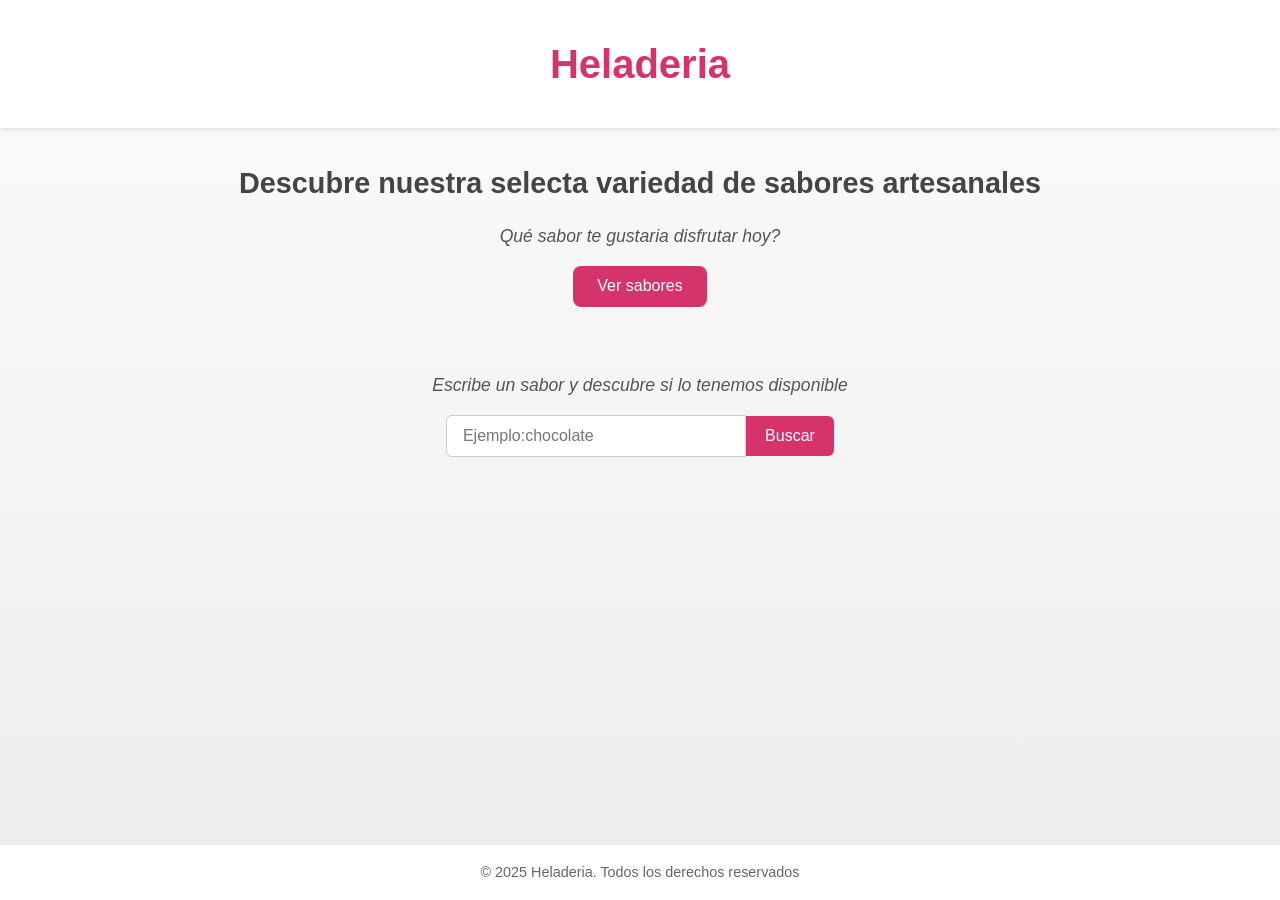
==== index.html @ ed1674b4 "feat: Proyecto heladeria inicial" ====
<!DOCTYPE html>
<html lang="es">
   <head>
      <meta charset="UTF-8">
      <meta name="viewport" content="width=device-width, initial-scale=1.0">
      <link rel="stylesheet" href="./style.css">
      <title>Heladeria</title>
  </head>
 <body>
   <header>
      <h1>Heladeria </h1>
   </header>
   <main>
     <!--Sección de presentación-->
     <section class="intro">
        <h2>Descubre nuestra selecta variedad de sabores artesanales</h2>
        <p>Qué sabor te gustaria disfrutar hoy?</p>
        <button id="btn-sabores">Ver sabores</button>
     </section>
     <!--Se agrega contenido dinamico-->
     <section id="lista-sabores"></section>
     <!--Sección de buscadores de sabores-->
     <section class="buscador">
        <p>Escribe un sabor y descubre si lo tenemos disponible</p>
        <form id="form-busqueda" action="#">
           <input type="text" placeholder="Ejemplo:chocolate" value="" id="inp-busqueda" required>
           <button type="submit" id="btn-buscar">Buscar</button>
        </form>
        <!--Se muestra contenido dinamico-->
        <div id="resultado-busqueda"></div>
     </section></section>
     <div id="overlay-confirmacion" class="overlay">
       <div class="modal" id="contenido-modal">
          <!-- Aquí JS inyecta el contenido -->
       </div>
     </div>
   </main>
   <footer>
      <p> &copy; 2025 Heladeria. Todos los derechos reservados</p>
   </footer>
 </body>
 <script src="./index.js"></script>
</html>
---- style.css ----
/*Este trabajo lo hizo mi compañero que se ocupo del css completo*/
/*Reset básico */
* {
  margin: 0;
  padding: 0;
  box-sizing: border-box;
}

/* Fuente y colores*/
body {
  font-family: Arial, Helvetica, sans-serif;
  background: linear-gradient(to bottom, #fdfbfb, #ebedee);
  color: #333;
  line-height: 1.6;
  min-height: 100vh;
  display: flex;
  flex-direction: column;
}

/* Header*/
header {
  text-align: center;
  padding: 2rem 1rem;
  background-color: #fff;
  box-shadow: 0 2px 5px rgba(0,0,0,0.1);
}

header h1 {
  font-size: 2.5rem;
  color: #d6336c; 
}

/* Main */
main {
  flex: 1;
  padding: 2rem 1rem;
  max-width: 900px;
  margin: auto;
}

main h2 {
  text-align: center;
  font-size: 1.8rem;
  margin-bottom: 1rem;
  color: #444;
}
main p {
  text-align: center;
  margin-bottom: 1rem;
  font-size: 1.1rem;
  color: #555;
  font-style: italic;
}

button {
  display: block;
  margin: 1rem auto;
  padding: 0.7rem 1.5rem;
  background-color: #d6336c;
  color: #fff;
  border: none;
  border-radius: 8px;
  cursor: pointer;
  font-size: 1rem;
  transition: background 0.3s;
}

button:hover {
  background-color: #b02a57;
}

.buscador {
  margin-top: 2rem;
  text-align: center;
}

.buscador form {
  margin-top: 1rem;
  display: flex;
  justify-content: center;
  align-items: center;
  gap: 0; /* sin separación para que quede tipo barra */
}

.buscador input[type="text"] {
  padding: 0.7rem 1rem;
  border: 1px solid #ccc;
  border-radius: 6px 0 0 6px; /* redondeado solo a la izquierda */
  width: 300px;
  font-size: 1rem;
  transition: border-color 0.3s, box-shadow 0.3s;
}

.buscador input[type="text"]:focus {
  border-color: #d6336c;
  outline: none;
  box-shadow: 0 0 5px rgba(214, 51, 108, 0.5);
}

.buscador button {
  padding: 0.7rem 1.2rem;
  border-radius: 0 6px 6px 0; /* redondeado solo a la derecha */
  margin: 0;
}

/* Resultado búsqueda */
#resultado-busqueda {
  margin-top: 1rem;
  font-weight: bold;
}

/*Lista de sabores dinámica */
#lista-sabores {
  display: grid;
  grid-template-columns: repeat(auto-fit, minmax(250px, 1fr));
  gap: 1.5rem;
  margin-top: 2rem;
}

/* Cada card */
.card-sabor {
  background: #fff;
  border-radius: 12px;
  padding: 1rem;
  box-shadow: 0 4px 8px rgba(0,0,0,0.1);
  text-align: center;
  transition: transform 0.2s ease;
}

.card-sabor:hover {
  transform: scale(1.03);
}

.card-sabor img {
  max-width: 100%;
  height: 150px;
  object-fit: cover;
  border-radius: 8px;
  margin-bottom: 0.5rem;
}

.card-sabor h3 {
  margin-bottom: 0.5rem;
  color: #d6336c;
  font-size: 1.3rem;
}

.card-sabor .descripcion {
  font-size: 0.95rem;
  margin-bottom: 0.5rem;
  color: #555;
}

.card-sabor .precio {
  font-weight: bold;
  font-size: 1rem;
  color: #333;
}

/*Mensaje de confirmación */
.mensaje-confirmacion {
  margin: 2rem auto;
  max-width: 500px;
  background: #fff;
  padding: 1.5rem;
  border-radius: 12px;
  box-shadow: 0 4px 12px rgba(0,0,0,0.15);
  text-align: center;
}

.mensaje-confirmacion p {
  margin-bottom: 0.8rem;
  font-size: 1rem;
}

.mensaje-confirmacion strong {
  color: #d6336c;
}

/* Resultados del buscador*/
.resultado-ok {
  margin-top: 1rem;
  padding: 0.8rem;
  border-radius: 8px;
  background: #d4edda;
  color: #155724;
  font-weight: bold;
}

.resultado-error {
  margin-top: 1rem;
  padding: 0.8rem;
  border-radius: 8px;
  background: #f8d7da;
  color: #721c24;
  font-weight: bold;
}

footer {
  text-align: center;
  padding: 1rem;
  background: #fff;
  border-top: 1px solid #eee;
  font-size: 0.9rem;
  color: #666;
}
/* Overlay que cubre toda la pantalla */
.overlay {
  position: fixed;
  top: 0;
  left: 0;
  width: 100%;
  height: 100%;
  background: rgba(0,0,0,0.6); /* Fondo oscuro translúcido */
  display: flex;
  align-items: center;
  justify-content: center;
  visibility: hidden;  /* Oculto por defecto */
  opacity: 0;
  transition: opacity 0.3s ease, visibility 0.3s ease;
  z-index: 1000; /* Por encima de todo */
}

/* Cuando esté activo */
.overlay.active {
  visibility: visible;
  opacity: 1;
}

/* Caja del modal */
.modal {
  background: #fff;
  padding: 2rem;
  border-radius: 12px;
  box-shadow: 0 5px 15px rgba(0,0,0,0.3);
  max-width: 400px;
  width: 90%;
  text-align: center;
  animation: aparecer 0.3s ease;
}

/* Animación */
@keyframes aparecer {
  from {
    transform: scale(0.8);
    opacity: 0;
  }
  to {
    transform: scale(1);
    opacity: 1;
  }
}

/* Botón de aceptar */
#btn-cerrar-confirmacion {
  margin-top: 1rem;
  padding: 0.5rem 1.2rem;
  background-color: #ff6b81;
  color: #fff;
  border: none;
  border-radius: 8px;
  cursor: pointer;
  transition: background 0.2s ease;
}

#btn-cerrar-confirmacion:hover {
  background-color: #e85a70;
}
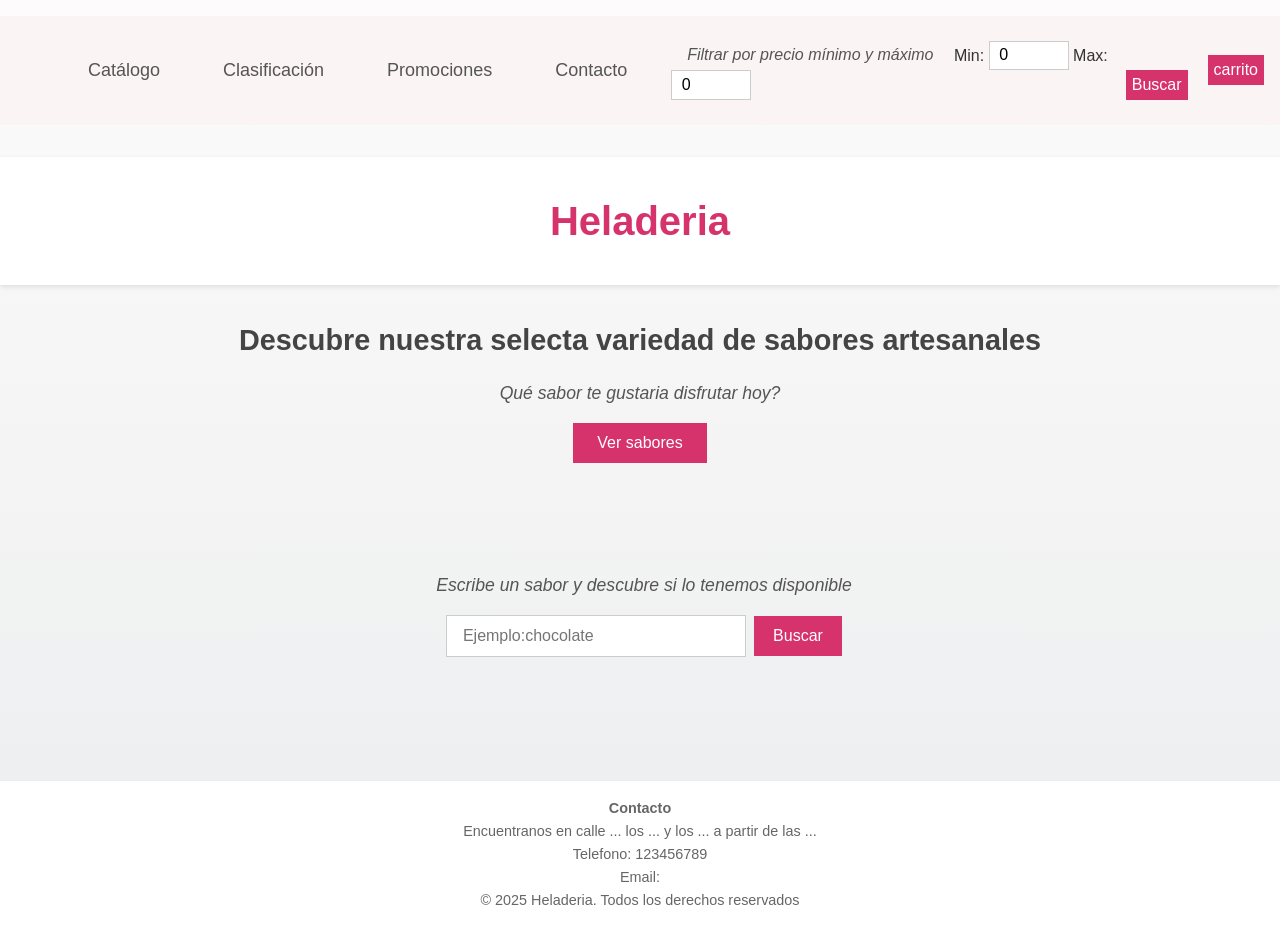
==== commit 6a909de8: "style: maqueteado nav, filtros y responsive design" ====
--- a/index.html
+++ b/index.html
@@ -1,43 +1,79 @@
 <!DOCTYPE html>
 <html lang="es">
-   <head>
-      <meta charset="UTF-8">
-      <meta name="viewport" content="width=device-width, initial-scale=1.0">
-      <link rel="stylesheet" href="./style.css">
-      <title>Heladeria</title>
-  </head>
- <body>
+<head>
+   <meta charset="UTF-8">
+   <meta name="viewport" content="width=device-width, initial-scale=1.0">
+   <link rel="stylesheet" href="./style.css">
+   <title>Heladeria</title>
+</head>
+
+<body>
+   <!--Barra de navegacion-->
+   <nav class="top-bar">
+         <ul class="nav-links">
+            <li><a href="#intro">Catálogo</a></li>
+            <li><a href="#opciones">Clasificación</a></li>
+            <li><a href="#promociones.html">Promociones</a></li>
+            <li><a href="#contacto">Contacto</a></li>
+         </ul>
+         <!--Formulario para filtrar por precio minimo y maximo-->
+         <form id="form-filtrar" action="#">
+            <span>Filtrar por precio mínimo y máximo </span>
+            <label for="inp-min">Min:</label>
+            <input type="number" value=0 id="inp-min" required>
+            <label for="inp-max">Max:</label>
+            <input type="number" value=0 id="inp-max" required>
+            <button type="submit" id="btn-filtrar">Buscar</button>
+         </form>
+         <!--Boton para ver el carrito de compras-->
+            <button id="btn-carrito">carrito</button>
+   </nav>
    <header>
       <h1>Heladeria </h1>
    </header>
    <main>
-     <!--Sección de presentación-->
-     <section class="intro">
-        <h2>Descubre nuestra selecta variedad de sabores artesanales</h2>
-        <p>Qué sabor te gustaria disfrutar hoy?</p>
-        <button id="btn-sabores">Ver sabores</button>
-     </section>
-     <!--Se agrega contenido dinamico-->
-     <section id="lista-sabores"></section>
-     <!--Sección de buscadores de sabores-->
-     <section class="buscador">
-        <p>Escribe un sabor y descubre si lo tenemos disponible</p>
-        <form id="form-busqueda" action="#">
-           <input type="text" placeholder="Ejemplo:chocolate" value="" id="inp-busqueda" required>
-           <button type="submit" id="btn-buscar">Buscar</button>
-        </form>
-        <!--Se muestra contenido dinamico-->
-        <div id="resultado-busqueda"></div>
-     </section></section>
-     <div id="overlay-confirmacion" class="overlay">
-       <div class="modal" id="contenido-modal">
-          <!-- Aquí JS inyecta el contenido -->
-       </div>
-     </div>
+      <!--Sección de presentación-->
+      <section class="intro" id="intro">
+         <h2>Descubre nuestra selecta variedad de sabores artesanales</h2>
+         <p>Qué sabor te gustaria disfrutar hoy?</p>
+         <button id="btn-sabores">Ver sabores</button>
+      </section>
+      <!--Se agrega contenido dinamico: boton ver sabores -->
+      <section id="lista-sabores"></section>
+      <!--Sección de buscadores de sabores-->
+      <section class="buscador">
+          <p>Escribe un sabor y descubre si lo tenemos disponible</p>
+         <form id="form-busqueda" action="#">
+            <input type="text" placeholder="Ejemplo:chocolate" value="" id="inp-busqueda" required>
+            <button type="submit" id="btn-buscar">Buscar</button>
+         </form>
+         <!--Se muestra contenido dinamico : boton buscar -->
+         <div id="resultado-busqueda"></div>
+      </section>
+      <div id="overlay-confirmacion" class="overlay">
+         <div class="modal" id="contenido-modal">
+            <!-- Aquí JS inyecta el contenido : modal feedback de la compra -->
+         </div>
+      </div>
+      <!--Seccion que se agrega de forma dinamica :  el enlace del nav-->
+      <section id="opciones" class="overlay">
+         <h3>Clasificación</h3>
+         <p> Aqui conoceras las diferentes presentaciones! Elige la que mas te tiente</p>
+            <div class="modal" id="clasificaciones-modal">
+   
+               <!--Aqui JS inyecta contenido-->
+            </div>
+      </section>
    </main>
-   <footer>
+   <footer id="contacto">
+      <h4>Contacto</h4>
+      <p>
+         Encuentranos en calle ... los ... y los ... a partir de las ... <br>
+         Telefono: 123456789 <br>
+         Email:
+      </p>
       <p> &copy; 2025 Heladeria. Todos los derechos reservados</p>
    </footer>
- </body>
- <script src="./index.js"></script>
+</body>
+<script src="./index.js"></script>
 </html>
--- a/style.css
+++ b/style.css
@@ -29,7 +29,51 @@
   font-size: 2.5rem;
   color: #d6336c; 
 }
-
+/* Navegación */
+ a {
+    color: #555;;
+    font-size: 18px;
+    text-decoration:none;
+  }
+  
+  a:hover {
+    color:  #d6336c;
+    text-transform: uppercase;
+    font-weight: bolder;
+    text-decoration: underline;
+  }
+  a:active{
+    background-color:#8f9ead
+  }
+  a:visited{
+    background-color: #8f9ead;
+  }
+  li {
+    margin: 4px;
+    padding: 20px;
+    list-style: none;
+    text-align: center;
+  }
+  #btn-carrito, #btn-filtrar {
+    margin: 0;
+    padding: 6px;
+    float: right;
+  }
+  .top-bar {
+   margin-bottom: 2rem;
+  background-color: #faf4f4;
+  display: flex;
+  justify-content: space-between; /* Empuja el filtro a la izq/centro y el carrito a la derecha */
+  align-items: center;            /* Centra todo verticalmente en la misma línea */
+  padding: 1rem;
+  margin-top: 1rem;
+  gap: 20px; /* Espacio entre los elementos del top-bar */
+}
+.nav-links {
+  margin-left: 3rem;
+  display: flex; 
+  gap: 15px
+}
 /* Main */
 main {
   flex: 1;
@@ -51,7 +95,13 @@
   color: #555;
   font-style: italic;
 }
-
+span {
+  text-align: right;
+  font-size: 1rem;
+  margin: 1rem;
+  font-style: italic;
+  color: #555;
+}
 button {
   display: block;
   margin: 1rem auto;
@@ -59,10 +109,15 @@
   background-color: #d6336c;
   color: #fff;
   border: none;
-  border-radius: 8px;
   cursor: pointer;
   font-size: 1rem;
   transition: background 0.3s;
+}
+
+.buscador button {
+  padding: 0.7rem 1.2rem;
+  margin: 0;
+  margin-left: 0.5rem;
 }
 
 button:hover {
@@ -70,37 +125,39 @@
 }
 
 .buscador {
-  margin-top: 2rem;
-  text-align: center;
+  padding: 0.7rem 1.2rem;
+  margin: 4rem 0 ;
+  margin-left: 0.5rem;
 }
 
 .buscador form {
-  margin-top: 1rem;
+  margin: 1rem;
   display: flex;
   justify-content: center;
   align-items: center;
   gap: 0; /* sin separación para que quede tipo barra */
 }
 
+
+#form-filtrar input[type="number"]{
+  padding: 0.3rem 0.6rem;
+  border: 1px solid #ccc;
+  width: 80px;
+  font-size: 1rem;
+  transition: border-color 0.3s, box-shadow 0.3s;
+}
 .buscador input[type="text"] {
   padding: 0.7rem 1rem;
   border: 1px solid #ccc;
-  border-radius: 6px 0 0 6px; /* redondeado solo a la izquierda */
   width: 300px;
   font-size: 1rem;
   transition: border-color 0.3s, box-shadow 0.3s;
 }
 
-.buscador input[type="text"]:focus {
+.buscador input[type="number"]:focus, input[type="text"]:focus {
   border-color: #d6336c;
   outline: none;
   box-shadow: 0 0 5px rgba(214, 51, 108, 0.5);
-}
-
-.buscador button {
-  padding: 0.7rem 1.2rem;
-  border-radius: 0 6px 6px 0; /* redondeado solo a la derecha */
-  margin: 0;
 }
 
 /* Resultado búsqueda */
@@ -266,4 +323,41 @@
 #btn-cerrar-confirmacion:hover {
   background-color: #e85a70;
 }
-
+/* 1. TABLETS (pantallas hasta 1024px) */
+@media (max-width: 1024px) {
+  .top-bar {
+    flex-wrap: wrap; /* Permite que los elementos se acomoden si no entran en una sola fila */
+    justify-content: center;
+    gap: 15px;
+  }
+
+  .nav-links {
+    margin-left: 0; 
+  }
+}
+
+/* 2. CELULARES (pantallas hasta 600px) */
+@media (max-width: 600px) {
+  .top-bar {
+    flex-direction: column; /* Pone el menú, los filtros y el carrito uno debajo del otro */
+    align-items: center;
+    text-align: center;
+  }
+
+  .nav-links {
+    flex-direction: column; /* Apila los links verticalmente */
+    gap: 5px;
+    padding: 0;
+  }
+
+  #form-filtrar {
+    display: flex;
+    flex-direction: column;
+    align-items: center;
+    gap: 8px;
+  }
+
+  .buscador input[type="text"] {
+    width: 100%; 
+  }
+}
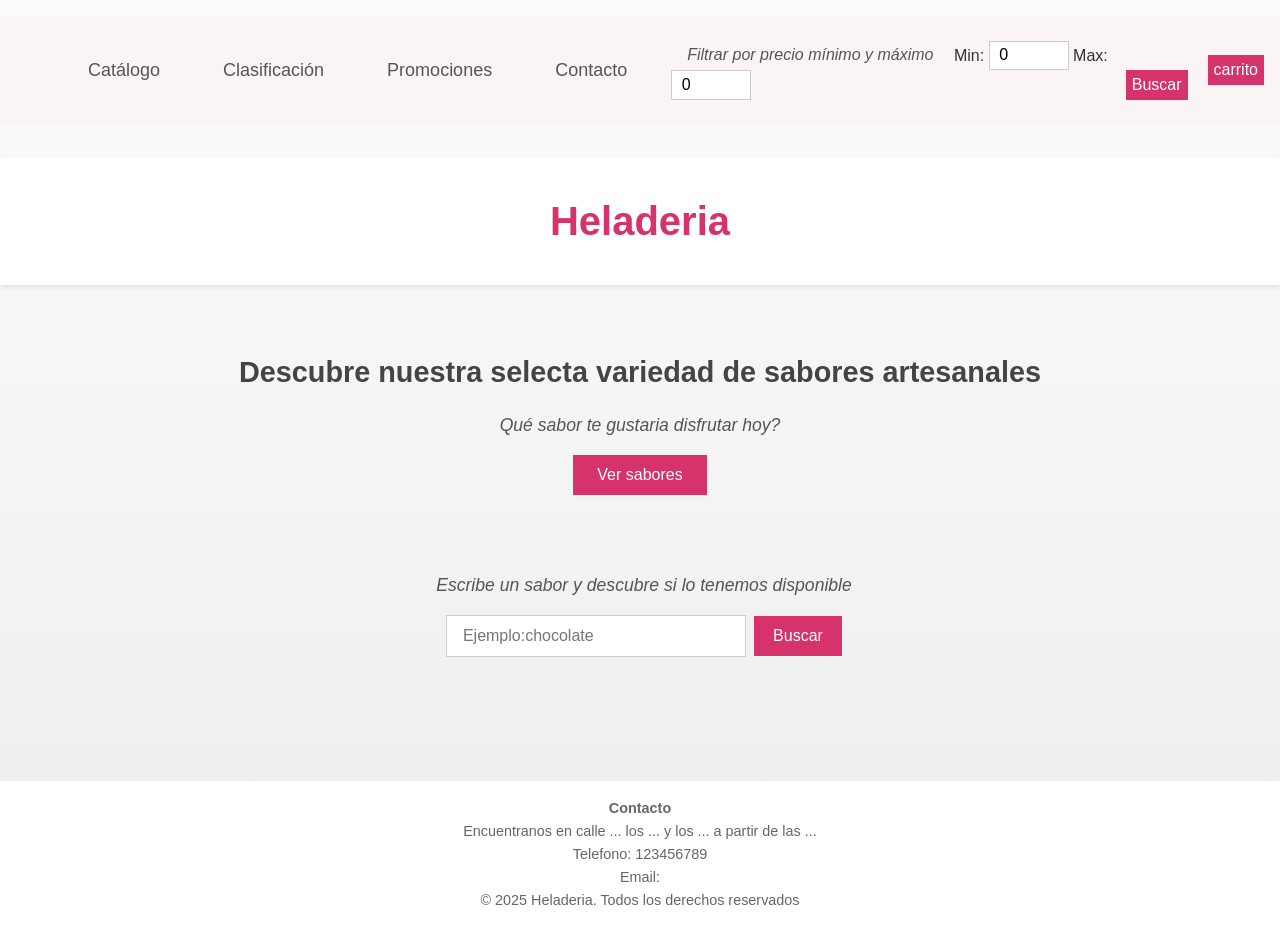
==== commit 9a63698d: "refactor: mejora en la delegacion de eventos y funcionalidad de filtrado por rango" ====
--- a/index.html
+++ b/index.html
@@ -20,9 +20,9 @@
          <form id="form-filtrar" action="#">
             <span>Filtrar por precio mínimo y máximo </span>
             <label for="inp-min">Min:</label>
-            <input type="number" value=0 id="inp-min" required>
+            <input type="number" value= 0 id="inp-min" required>
             <label for="inp-max">Max:</label>
-            <input type="number" value=0 id="inp-max" required>
+            <input type="number" value= 0 id="inp-max" required>
             <button type="submit" id="btn-filtrar">Buscar</button>
          </form>
          <!--Boton para ver el carrito de compras-->
@@ -32,14 +32,14 @@
       <h1>Heladeria </h1>
    </header>
    <main>
+      <!--Se agrega contenido dinamico: boton ver sabores -->
+      <section id="lista-sabores"></section>
       <!--Sección de presentación-->
       <section class="intro" id="intro">
          <h2>Descubre nuestra selecta variedad de sabores artesanales</h2>
          <p>Qué sabor te gustaria disfrutar hoy?</p>
          <button id="btn-sabores">Ver sabores</button>
       </section>
-      <!--Se agrega contenido dinamico: boton ver sabores -->
-      <section id="lista-sabores"></section>
       <!--Sección de buscadores de sabores-->
       <section class="buscador">
           <p>Escribe un sabor y descubre si lo tenemos disponible</p>
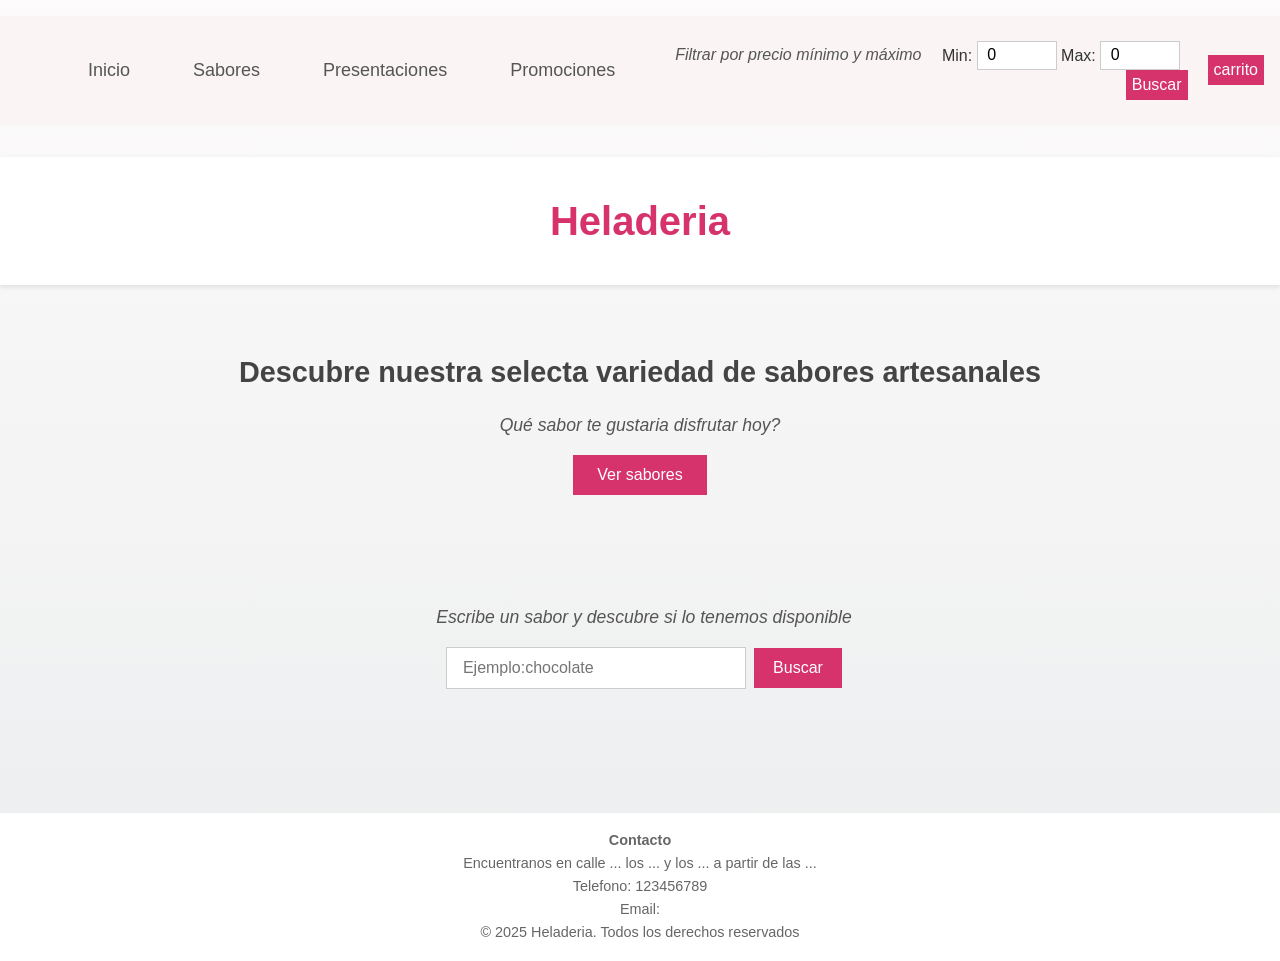
==== commit 3d766767: "feat: funcionalidad completa de presentaciones y nav" ====
--- a/index.html
+++ b/index.html
@@ -1,5 +1,6 @@
 <!DOCTYPE html>
 <html lang="es">
+
 <head>
    <meta charset="UTF-8">
    <meta name="viewport" content="width=device-width, initial-scale=1.0">
@@ -10,39 +11,46 @@
 <body>
    <!--Barra de navegacion-->
    <nav class="top-bar">
-         <ul class="nav-links">
-            <li><a href="#intro">Catálogo</a></li>
-            <li><a href="#opciones">Clasificación</a></li>
-            <li><a href="#promociones.html">Promociones</a></li>
-            <li><a href="#contacto">Contacto</a></li>
-         </ul>
-         <!--Formulario para filtrar por precio minimo y maximo-->
-         <form id="form-filtrar" action="#">
-            <span>Filtrar por precio mínimo y máximo </span>
-            <label for="inp-min">Min:</label>
-            <input type="number" value= 0 id="inp-min" required>
-            <label for="inp-max">Max:</label>
-            <input type="number" value= 0 id="inp-max" required>
-            <button type="submit" id="btn-filtrar">Buscar</button>
-         </form>
-         <!--Boton para ver el carrito de compras-->
-            <button id="btn-carrito">carrito</button>
+      <ul class="nav-links">
+         <li><a href="#">Inicio</a></li>
+         <li><a href="#sabores">Sabores</a></li>
+         <li><a href="#opciones" id="a-presentaciones">Presentaciones</a></li>
+         <li><a href="promociones.html">Promociones</a></li>
+      </ul>
+      <!--Formulario para filtrar por precio minimo y maximo-->
+      <form id="form-filtrar" action="#">
+         <span>Filtrar por precio mínimo y máximo </span>
+         <label for="inp-min">Min:</label>
+         <input type="number" value=0 id="inp-min" required>
+         <label for="inp-max">Max:</label>
+         <input type="number" value=0 id="inp-max" required>
+         <button type="submit" id="btn-filtrar">Buscar</button>
+      </form>
+      <!--Boton para ver el carrito de compras-->
+      <button id="btn-carrito">carrito</button>
    </nav>
    <header>
       <h1>Heladeria </h1>
    </header>
    <main>
-      <!--Se agrega contenido dinamico: boton ver sabores -->
-      <section id="lista-sabores"></section>
-      <!--Sección de presentación-->
-      <section class="intro" id="intro">
+      <!--Seccion que se agrega de forma dinamica-->
+      <section id="opciones" class="oculto">
+         <h3>Clasificación</h3>
+         <p> Aqui conoceras las diferentes presentaciones! Elige la que mas te tiente y experimenta esta explosion de sabor</p>
+      </section>
+      <!--lista de presentaciones de envase-->
+      <section class="lista" id="lista-presentaciones">
+      </section>
+      <section class="intro" id="sabores">
          <h2>Descubre nuestra selecta variedad de sabores artesanales</h2>
          <p>Qué sabor te gustaria disfrutar hoy?</p>
          <button id="btn-sabores">Ver sabores</button>
       </section>
+      <!--Se agrega contenido dinamico: boton ver sabores -->
+      <section id="lista-sabores" class="lista"></section>
       <!--Sección de buscadores de sabores-->
       <section class="buscador">
-          <p>Escribe un sabor y descubre si lo tenemos disponible</p>
+         <p>Escribe un sabor y descubre si lo tenemos disponible</p>
          <form id="form-busqueda" action="#">
             <input type="text" placeholder="Ejemplo:chocolate" value="" id="inp-busqueda" required>
             <button type="submit" id="btn-buscar">Buscar</button>
@@ -55,15 +63,6 @@
             <!-- Aquí JS inyecta el contenido : modal feedback de la compra -->
          </div>
       </div>
-      <!--Seccion que se agrega de forma dinamica :  el enlace del nav-->
-      <section id="opciones" class="overlay">
-         <h3>Clasificación</h3>
-         <p> Aqui conoceras las diferentes presentaciones! Elige la que mas te tiente</p>
-            <div class="modal" id="clasificaciones-modal">
-   
-               <!--Aqui JS inyecta contenido-->
-            </div>
-      </section>
    </main>
    <footer id="contacto">
       <h4>Contacto</h4>
--- a/style.css
+++ b/style.css
@@ -167,7 +167,7 @@
 }
 
 /*Lista de sabores dinámica */
-#lista-sabores {
+.lista {
   display: grid;
   grid-template-columns: repeat(auto-fit, minmax(250px, 1fr));
   gap: 1.5rem;
@@ -175,7 +175,7 @@
 }
 
 /* Cada card */
-.card-sabor {
+.card {
   background: #fff;
   border-radius: 12px;
   padding: 1rem;
@@ -184,11 +184,11 @@
   transition: transform 0.2s ease;
 }
 
-.card-sabor:hover {
+.card:hover {
   transform: scale(1.03);
 }
 
-.card-sabor img {
+.card img {
   max-width: 100%;
   height: 150px;
   object-fit: cover;
@@ -196,19 +196,19 @@
   margin-bottom: 0.5rem;
 }
 
-.card-sabor h3 {
+.card h3 {
   margin-bottom: 0.5rem;
   color: #d6336c;
   font-size: 1.3rem;
 }
 
-.card-sabor .descripcion {
+.card .descripcion {
   font-size: 0.95rem;
   margin-bottom: 0.5rem;
   color: #555;
 }
 
-.card-sabor .precio {
+.card .precio {
   font-weight: bold;
   font-size: 1rem;
   color: #333;
@@ -283,6 +283,12 @@
   visibility: visible;
   opacity: 1;
 }
+.oculto{
+   display: none;
+}
+.oculto.active{
+ display: block; 
+}
 
 /* Caja del modal */
 .modal {
